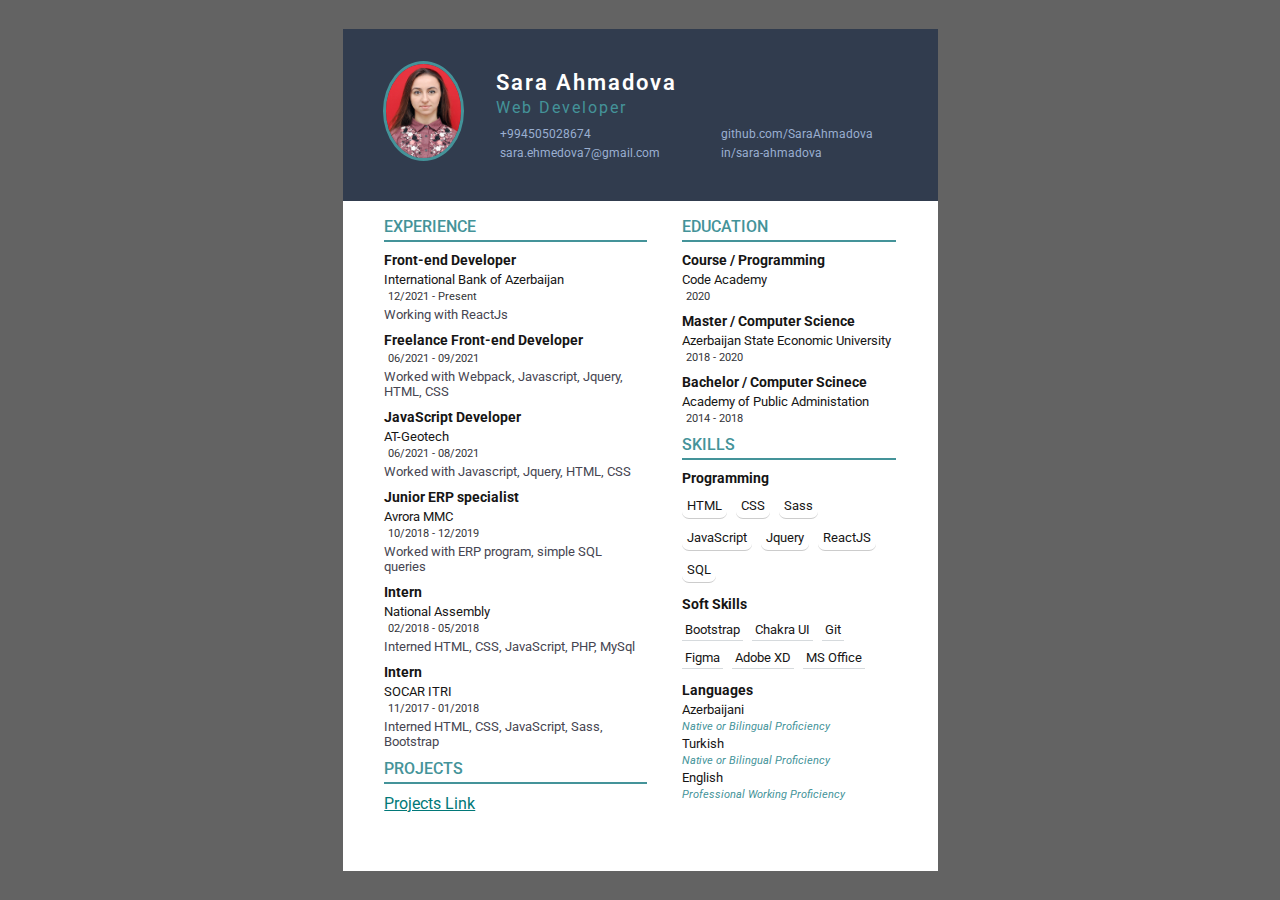
==== index.html @ be54e708 "last changes" ====
<!DOCTYPE html>
<html lang="en">

<head>
  <meta charset="UTF-8">
  <meta name="viewport" content="width=device-width, initial-scale=1.0">
  <link rel="stylesheet" href="https://cdnjs.cloudflare.com/ajax/libs/font-awesome/5.15.1/css/all.min.css"
    integrity="sha512-+4zCK9k+qNFUR5X+cKL9EIR+ZOhtIloNl9GIKS57V1MyNsYpYcUrUeQc9vNfzsWfV28IaLL3i96P9sdNyeRssA=="
    crossorigin="anonymous" />
  <link rel="stylesheet" href="./assets/sass/style.css">
  <title>Resume</title>
</head>


<body>

  <div class="box center">
    <div class="main">
      <div class="header">
        <img src="/assets/img/img.jpg" alt="">

        <div class="basic-info">
          <div class="title">
            <h3 class="m-0">Sara Ahmadova</h3>
            <h4 class="m-0">Web Developer</h4>
          </div>
          <div class="info-text">

            <div class="text-box">
              <span><i class="fas fa-phone"></i>+994505028674</span>
            </div>
            <div class="text-box">
              <span><i class="fab fa-github"></i><a
                  href="https://github.com/SaraAhmadova">github.com/SaraAhmadova</a></span>
            </div>
            <div class="text-box">
              <span><i class="fas fa-envelope"></i>sara.ehmedova7@gmail.com</span>
            </div>
            <div class="text-box">
              <span><i class="fab fa-linkedin"></i> <a href="https://www.linkedin.com/in/sara-ahmadova-201b6a15b/" target="_blank">in/sara-ahmadova</a>
              </span>
            </div>
          </div>
        </div>

      </div>
      <div class="bottom">
        <div class="info-section left">
          <div>
            <h3>Experience</h3>
            <div class="item">
              <h4>Front-end Developer</h4>
              <h5>International Bank of Azerbaijan</h5>
              <h6><i class="far fa-calendar-alt"></i>12/2021 - Present</h6>
              <p class="descrp">Working with ReactJs</p>
            </div>
            <div class="item">
              <h4>Freelance Front-end Developer</h4>
              <h6><i class="far fa-calendar-alt"></i>06/2021 - 09/2021</h6>
              <p class="descrp">Worked with Webpack, Javascript, Jquery, HTML, CSS</p>
            </div>
            <div class="item">
              <h4>JavaScript Developer</h4>
              <h5>AT-Geotech</h5>
              <h6><i class="far fa-calendar-alt"></i>06/2021 - 08/2021</h6>
              <p class="descrp">Worked with Javascript, Jquery, HTML, CSS</p>
            </div>
            
            <div class="item">
              <h4>Junior ERP specialist</h4>
              <h5>Avrora MMC</h5>
              <h6><i class="far fa-calendar-alt"></i>10/2018 - 12/2019 </h6>
              <p class="descrp">Worked with ERP program, simple SQL queries</p>
            </div>
            <div class="item">
              <h4>Intern</h4>
              <h5>National Assembly
              </h5>
              <h6><i class="far fa-calendar-alt"></i>02/2018 - 05/2018 </h6>
              <p class="descrp">Interned HTML, CSS, JavaScript, PHP, MySql</p>
            </div>
            <div class="item">
              <h4>Intern</h4>
              <h5>SOCAR ITRI</h5>
              <h6><i class="far fa-calendar-alt"></i>11/2017 - 01/2018 </h6>
              <p class="descrp">Interned HTML, CSS, JavaScript, Sass, Bootstrap</p>
            </div>
          </div>

          <div>
            <h3>Projects</h3>
            <a href="projects.html" target="_blank">Projects Link</a>
            <!-- <div class="item projects">
              <div class="front">
                <h5>Front-end</h5>
                <ul>
                  <li><a href="https://jevelin1.vercel.app/" target="_blank">https://jevelin1</a></li>
                  <li><a href="https://rustic-website-e4mhj699x.vercel.app/" target="_blank">https://rustic-website</a>
                  </li>
                  <li><a href="https://az-gubre.vercel.app/">AzGubre</a></li>
                  <li><a href="https://yle-front-final.vercel.app" target="_blank">https://yle-front</a></li>
                  <li><a href="https://tony-lilac.vercel.app/#portfolio" target="_blank">https://tony-lilac</a></li>
                  <li><a href="https://wine-website.vercel.app/index.html" target="_blank">https://wine-website</a>
                  </li>
                  <li><a href="https://expanding-card.vercel.app/" target="_blank">expanding-card</a></li>
                  <li><a href="https://cv-code.vercel.app/" target="_blank">https://cv-code</a></li>
                </ul>
              </div>
              <div class="back">
                <h5>Back-end</h5>
                <ul>
                  <li><a href="https://github.com/SarahAhmadova/DentistApi.git" target="_blank">Web Api Example</a></li>
                </ul>
                <h5 style="margin-top: 15px;">Angular</h5>
                <a href="https://github.com/SarahAhmadova/DentistWebsite.git">Angular example</a>
              </div>

            </div> -->
          </div>
        </div>


        <div class="info-section right">
          <div>
            <h3>Education</h3>
            <div class="item">
              <h4>Course / Programming</h4>
              <h5>Code Academy</h5>
              <h6><i class="far fa-calendar-alt"></i>2020</h6>
            </div>
            <div class="item">
              <h4>Master / Computer Science
              </h4>
              <h5>Azerbaijan State Economic University
              </h5>
              <h6><i class="far fa-calendar-alt"></i>2018 - 2020 </h6>
            </div>
            <div class="item">
              <h4>Bachelor / Computer
                Scinece</h4>
              <h5>Academy of Public Administation
              </h5>
              <h6><i class="far fa-calendar-alt"></i>2014 - 2018</h6>

            </div>
           
          </div>
          <div>
            <h3>Skills</h3>
            <div class="item skills progs">
              <h4>Programming</h4>
              <h5>HTML</h5>
              <h5>CSS</h5>
              <h5>Sass</h5>
              <h5>JavaScript</h5>
              <h5>Jquery</h5>
              <h5>ReactJS</h5>
              <h5>SQL</h5>
            </div>
            <div class="item skills">
              <h4>Soft Skills</h4>
              <h5>Bootstrap</h5>
              <h5>Chakra UI</h5>
              <h5>Git</h5>
              <h5>Figma</h5>
              <h5>Adobe XD</h5>
              <h5>MS Office</h5>
            </div>
            <div class="item lang-skill">
              <h4>Languages</h4>

              <div>
                <!-- <div class="text"> -->
                  <h5>Azerbaijani</h5>
                  <h6>Native or Bilingual Proficiency</h5>

                <!-- </div> -->
                <!-- <div class="progress-bar">

                </div> -->
                <!-- <ul>
                <li class="filled"></li>
                <li class="filled"></li>
                <li class="filled"></li>
                <li class="filled"></li>
                <li class="filled"></li>
              </ul> -->
              </div>
              <div>
                <!-- <div class="text"> -->
                  <h5>Turkish
                  </h5>
                  <h6>Native or Bilingual Proficiency</h5>

                <!-- </div> -->
                <!-- <div class="progress-bar">

                </div> -->
                <!-- <ul>
                <li class="filled"></li>
                <li class="filled"></li>
                <li class="filled"></li>
                <li></li>
                <li></li>
              </ul> -->
              </div>
              <div>
                <!-- <div class="text"> -->
                  <h5>English
                  </h5>
                  <h6>Professional Working Proficiency</h5>

                <!-- </div> -->
                <!-- <div class="progress-bar">

                </div> -->
                <!-- <ul>
                <li class="filled"></li>
                <li class="filled"></li>
                <li class="filled"></li>
                <li></li>
                <li></li>
              </ul> -->
              </div>

            </div>
          </div>
          <div>

          </div>
        </div>
      </div>
    </div>
    <script src="https://code.jquery.com/jquery-3.6.0.min.js"
      integrity="sha256-/xUj+3OJU5yExlq6GSYGSHk7tPXikynS7ogEvDej/m4=" crossorigin="anonymous"></script>
    <script src="/assets/js/script.js"></script>
</body>

</html>
---- assets/sass/style.css ----
@import url("https://fonts.googleapis.com/css2?family=Roboto:wght@100;400;500;700&display=swap");
body {
  font-family: "Roboto";
  padding: 0;
  margin: 0;
  background-color: #636363;
}

* {
  -webkit-box-sizing: border-box;
          box-sizing: border-box;
}

.d-flex {
  display: -webkit-box;
  display: -ms-flexbox;
  display: flex;
  -webkit-box-align: center;
      -ms-flex-align: center;
          align-items: center;
  -webkit-box-pack: justify;
      -ms-flex-pack: justify;
          justify-content: space-between;
}

.m-0,
h1,
h2,
h3,
h4,
h5,
h6 {
  margin: 0;
}

i {
  margin-right: 4px;
}

ul {
  padding: 0;
  margin: 0;
  list-style: none;
}

ul li {
  padding: 5px 0;
}

a {
  color: #017878;
}

hr {
  background-color: #000;
  border: none;
  height: 2px;
  margin-top: 4px;
}

label {
  border: none;
  display: inline-block;
  width: 60px;
  height: 28px;
  border-radius: 30px;
  background-color: #ffffff;
  position: relative;
}

label span {
  border-radius: 50%;
  height: 24px;
  width: 24px;
  display: inline-block;
  position: absolute;
  left: 2px;
  top: 2px;
  background-color: #161515;
  -webkit-transition: 0.5s;
  transition: 0.5s;
}

#mode {
  display: none;
}

#mode:checked + label {
  background-color: #161515 !important;
}

#mode:checked + label span {
  background-color: #323438;
  left: 34px;
}

#mode:checked .main {
  background-color: violet;
}

.box {
  height: 100vh;
  display: -webkit-box;
  display: -ms-flexbox;
  display: flex;
  -webkit-box-pack: center;
      -ms-flex-pack: center;
          justify-content: center;
}

.box .main {
  width: 595px;
  height: 842px;
  background-color: #ffffff;
  margin: auto;
}

.box .main .header {
  display: -webkit-box;
  display: -ms-flexbox;
  display: flex;
  -webkit-box-pack: center;
      -ms-flex-pack: center;
          justify-content: center;
  background-color: #313c4e;
  padding: 1rem 1rem 0;
  padding: 1rem 1.5rem 1.5rem;
}

.box .main .header img {
  width: 100px;
  height: 100px;
  border-radius: 50%;
  border: 3px solid #449399;
  margin: 1rem 2rem 1rem 1rem;
}

.box .main .header .basic-info {
  color: #ffffff;
  display: -webkit-box;
  display: -ms-flexbox;
  display: flex;
  -webkit-box-pack: center;
      -ms-flex-pack: center;
          justify-content: center;
  -webkit-box-orient: vertical;
  -webkit-box-direction: normal;
      -ms-flex-direction: column;
          flex-direction: column;
}

.box .main .header .basic-info h4 {
  letter-spacing: 2px;
  font-weight: 400;
  color: #449399;
}

.box .main .header .basic-info .title h3 {
  font-weight: 600;
  font-size: 22px;
  letter-spacing: 2px;
  padding: 0.2rem 0rem;
}

.box .main .header .basic-info div {
  margin-top: 5px;
}

.box .main .header .basic-info div.info-text {
  display: -webkit-box;
  display: -ms-flexbox;
  display: flex;
  -ms-flex-wrap: wrap;
      flex-wrap: wrap;
}

.box .main .header .basic-info div.info-text .text-box {
  display: -webkit-box;
  display: -ms-flexbox;
  display: flex;
  -webkit-box-orient: vertical;
  -webkit-box-direction: normal;
      -ms-flex-direction: column;
          flex-direction: column;
}

.box .main .header .basic-info div.info-text .text-box:first-child, .box .main .header .basic-info div.info-text .text-box:nth-child(3) {
  width: 53%;
}

.box .main .header .basic-info div.info-text .text-box:nth-child(2), .box .main .header .basic-info div.info-text .text-box:last-child {
  width: 47%;
}

.box .main .header .basic-info div span {
  color: #9aafd1;
  font-size: 12px;
}

.box .main .header .basic-info div span a {
  text-decoration: none;
  color: #9aafd1;
}

.box .main .header .basic-info div p {
  font-size: 14px;
  font-weight: 300;
  margin: 5px 0;
}

.box .main .bottom {
  display: -webkit-box;
  display: -ms-flexbox;
  display: flex;
  -ms-flex-pack: distribute;
      justify-content: space-around;
  padding: 1rem 1.5rem 1.5rem;
}

.box .main .bottom .info-section.left {
  width: 48%;
}

.box .main .bottom .info-section.right {
  width: 39%;
}

.box .main .bottom .info-section h3 {
  font-size: 1rem;
  text-transform: uppercase;
  font-weight: 500;
  color: #449399;
  border-bottom: 2px solid #449399;
  padding-bottom: 4px;
  margin-bottom: 10px;
}

.box .main .bottom .info-section .item {
  margin-bottom: 10px;
}

.box .main .bottom .info-section .item.projects {
  display: -webkit-box;
  display: -ms-flexbox;
  display: flex;
}

.box .main .bottom .info-section .item.projects .front {
  padding-right: 7px;
  margin-right: 7px;
}

.box .main .bottom .info-section .item ul li {
  padding: 1px 0;
  color: #464551;
  font-size: 13px;
}

.box .main .bottom .info-section .item.lang-skill .progress-bar {
  height: 6px;
  border-radius: 5px;
  width: 59%;
  position: relative;
  background-color: #ccc;
}

.box .main .bottom .info-section .item.lang-skill .progress-bar::before {
  content: "";
  position: absolute;
  left: 0;
  height: 6px;
  border-radius: 5px 0 0 5px;
  width: 65%;
  background-color: #5eadc5;
}

.box .main .bottom .info-section .item.lang-skill h6 {
  color: #449399;
  font-size: 11px;
  font-style: italic;
}

.box .main .bottom .info-section .item.lang-skill .text {
  width: 35%;
}

.box .main .bottom .info-section .item.lang-skill .text h4 {
  font-size: 14px;
  color: #000;
  padding-bottom: 5px;
}

.box .main .bottom .info-section .item.lang-skill ul {
  float: right;
  display: -webkit-box;
  display: -ms-flexbox;
  display: flex;
  -webkit-box-align: center;
      -ms-flex-align: center;
          align-items: center;
}

.box .main .bottom .info-section .item.lang-skill ul li {
  width: 15px;
  height: 15px;
  margin-right: 7px;
  background-color: #01787863;
  border-radius: 50%;
}

.box .main .bottom .info-section .item.lang-skill ul li.filled {
  background-color: #017878;
}

.box .main .bottom .info-section .item.skills.progs h5 {
  border-radius: 7px;
  padding: 7px;
  border-bottom: 1px solid #ccc;
  display: inline-block;
  margin-right: 5px;
  padding: 5px;
}

.box .main .bottom .info-section .item.skills h5 {
  display: inline-block;
  margin-right: 5px;
  border-bottom: 1px solid #3453;
  padding: 3px;
}

.box .main .bottom .info-section .item .text {
  display: inline-block;
  width: 30%;
}

.box .main .bottom .info-section .item h4,
.box .main .bottom .info-section .item h5,
.box .main .bottom .info-section .item h6 {
  font-weight: 400;
  margin: 3px 0;
}

.box .main .bottom .info-section .item h4 {
  color: #161515;
  font-weight: 700;
  font-size: 0.9rem;
}

.box .main .bottom .info-section .item h5 {
  color: #161515;
}

.box .main .bottom .info-section .item h6 {
  color: #323438;
}

.box .main .bottom .info-section .item .descrp {
  font-size: 13px;
  margin: 4px 0;
  color: #464551;
}

#proj-body {
  background-color: #041f38;
  padding: 40px;
}

#proj-body .head {
  display: -webkit-box;
  display: -ms-flexbox;
  display: flex;
  -webkit-box-pack: center;
      -ms-flex-pack: center;
          justify-content: center;
  margin-bottom: 30px;
}

#proj-body ul li {
  color: #5bbedc !important;
}

#proj-body h4 {
  font-size: 34px;
  display: inline-block;
  text-align: center;
  color: #fff;
  margin: 20px;
  position: relative;
}

#proj-body h4::after, #proj-body h4::before {
  top: 50%;
  content: "";
  height: 2px;
  width: 70px;
  background-color: #fff;
  position: absolute;
}

#proj-body h4::before {
  left: -80px;
}

#proj-body h4::after {
  right: -80px;
}

.item {
  margin-bottom: 10px;
}

.item.projects {
  -webkit-box-pack: center;
      -ms-flex-pack: center;
          justify-content: center;
  display: -webkit-box;
  display: -ms-flexbox;
  display: flex;
}

.item.projects .front {
  padding-right: 7px;
  margin-right: 47px;
}

.item.projects .back {
  margin-right: 47px;
}

.item.projects a {
  font-size: 16px;
}

.item.projects h5 {
  font-size: 20px;
  color: #fff;
}

.item ul li {
  padding: 1px 0;
  color: #464551;
  font-size: 13px;
}

.item h4,
.item h5,
.item h6 {
  font-weight: 400;
  margin: 3px 0;
}

.item h4 {
  color: #017878;
}

.item h5 {
  color: #161515;
}

.item h6 {
  color: #323438;
}

.item .descrp {
  font-size: 13px;
  margin: 4px 0;
  color: #464551;
}

#proj-body a {
  color: #5bbedc;
}

@media screen and (max-width: 676px) {
  .box {
    height: auto;
  }
  .box .main {
    height: 100%;
  }
  .box .main .header {
    -webkit-box-pack: justify;
        -ms-flex-pack: justify;
            justify-content: space-between;
  }
  .box .main .header img {
    width: 100px;
    height: 100px;
    margin: 1rem 0;
  }
  .box .main .header .basic-info .info-text {
    -webkit-box-orient: vertical;
    -webkit-box-direction: normal;
        -ms-flex-direction: column;
            flex-direction: column;
  }
  .box .main .header .basic-info .info-text .text-box {
    width: 100% !important;
  }
  .box .main .header .basic-info .info-text .text-box span {
    font-size: 11px;
  }
  .box .main .bottom {
    -webkit-box-orient: vertical;
    -webkit-box-direction: normal;
        -ms-flex-direction: column;
            flex-direction: column;
  }
  .box .main .bottom .info-section {
    padding: 0 1rem;
    width: 100% !important;
  }
  .box .main .bottom .info-section div {
    margin-bottom: 1rem;
  }
  .box .main .bottom .lang-skill ul {
    margin: 0;
    padding: 0;
  }
}
/*# sourceMappingURL=style.css.map */
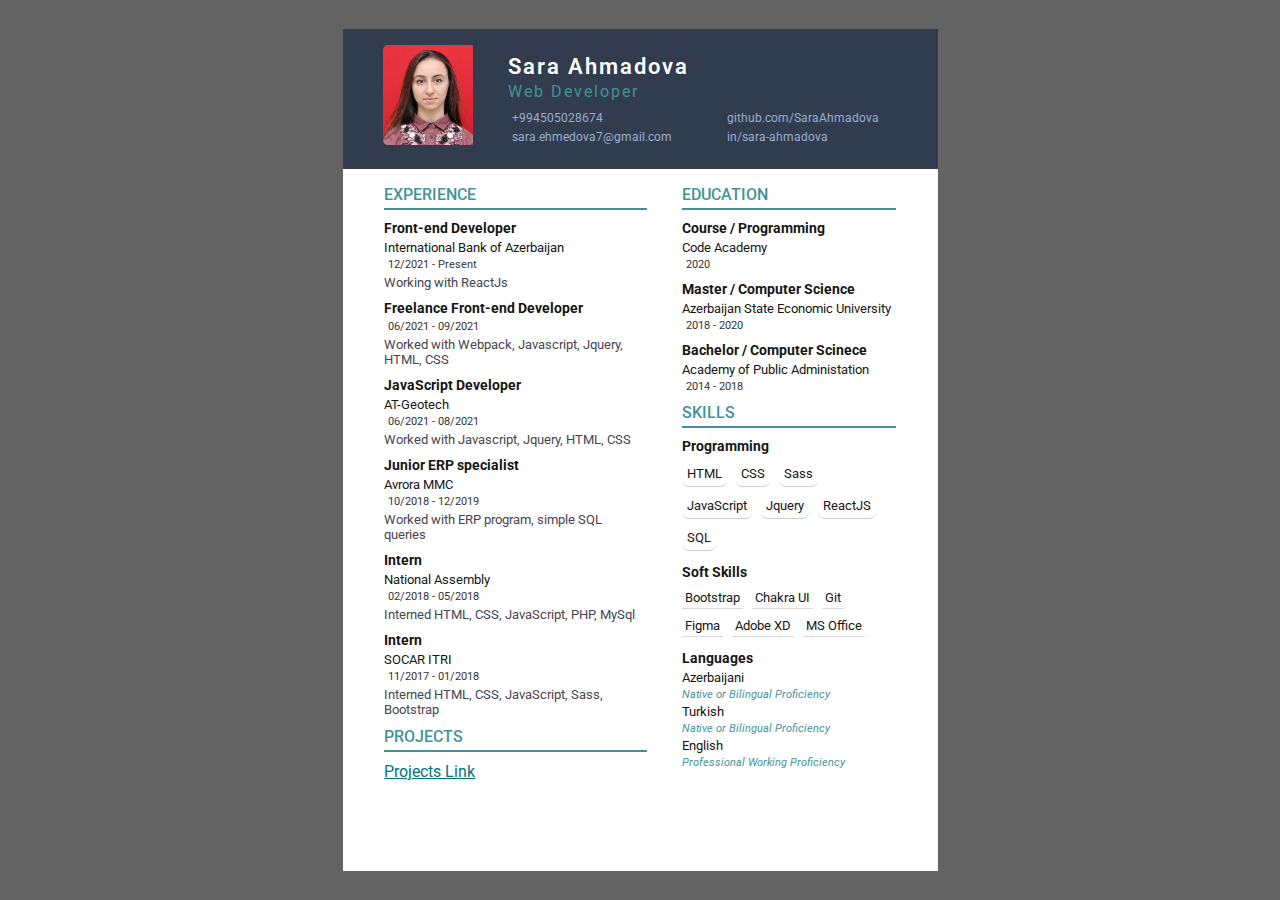
==== commit 898111a2: "fix img style" ====
--- a/index.html
+++ b/index.html
@@ -17,7 +17,8 @@
   <div class="box center">
     <div class="main">
       <div class="header">
-        <img src="/assets/img/img.jpg" alt="">
+        <div class="img-box"><img src="/assets/img/img.jpg" alt=""></div>
+        
 
         <div class="basic-info">
           <div class="title">
--- a/assets/sass/style.css
+++ b/assets/sass/style.css
@@ -127,12 +127,19 @@
   padding: 1rem 1.5rem 1.5rem;
 }
 
-.box .main .header img {
-  width: 100px;
+.box .main .header .img-box {
+  border-radius: 5%;
+  position: relative;
+  margin: 0rem 2rem 0rem 1rem;
+  overflow: hidden;
   height: 100px;
-  border-radius: 50%;
-  border: 3px solid #449399;
-  margin: 1rem 2rem 1rem 1rem;
+  width: 120px;
+}
+
+.box .main .header .img-box img {
+  height: 120px;
+  -o-object-fit: cover;
+     object-fit: cover;
 }
 
 .box .main .header .basic-info {
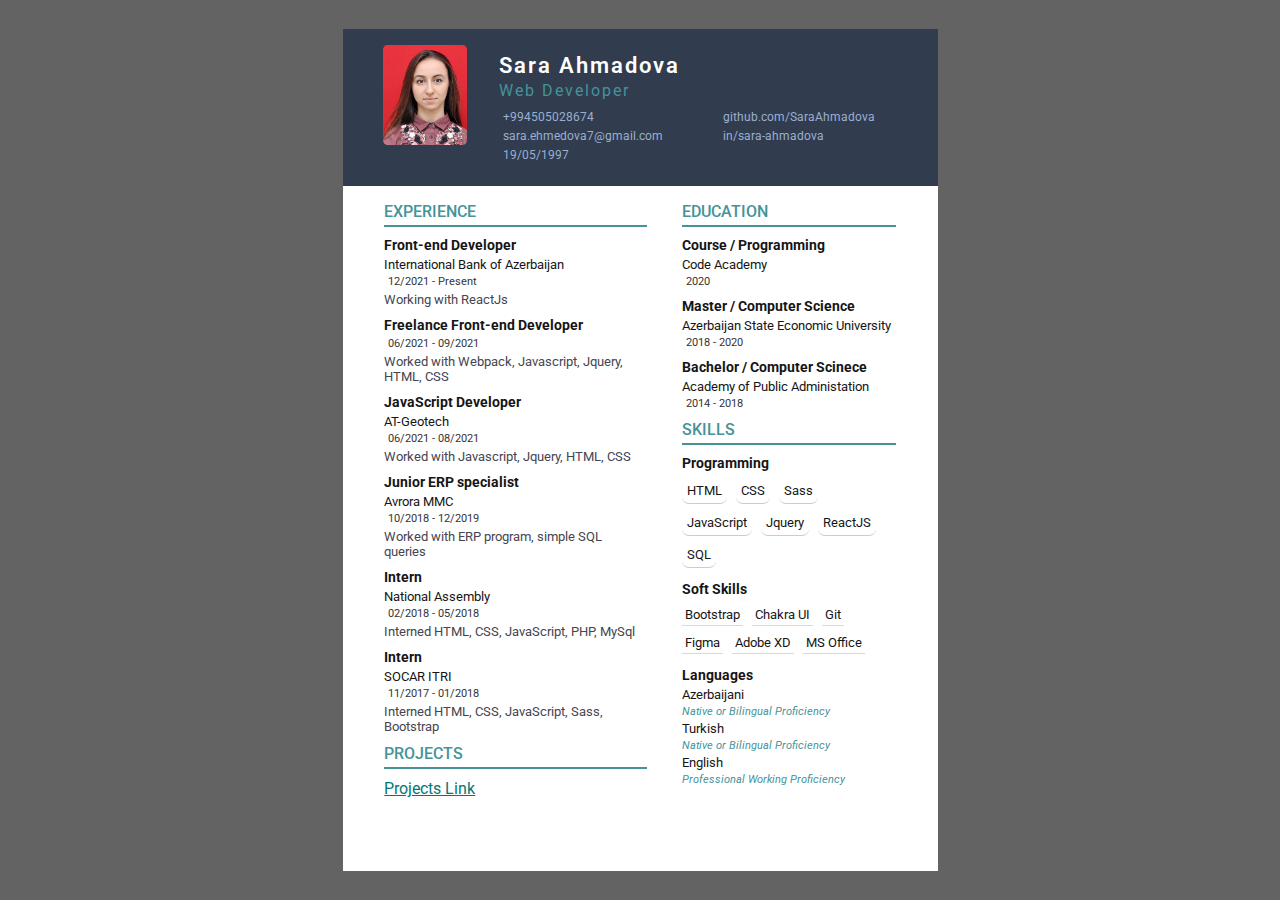
==== commit 510e512a: "add birthdate" ====
--- a/index.html
+++ b/index.html
@@ -26,7 +26,7 @@
             <h4 class="m-0">Web Developer</h4>
           </div>
           <div class="info-text">
-
+           
             <div class="text-box">
               <span><i class="fas fa-phone"></i>+994505028674</span>
             </div>
@@ -40,7 +40,10 @@
             <div class="text-box">
               <span><i class="fab fa-linkedin"></i> <a href="https://www.linkedin.com/in/sara-ahmadova-201b6a15b/" target="_blank">in/sara-ahmadova</a>
               </span>
-            </div>
+            </div> 
+            <div class="text-box">
+              <span><i class="fas fa-birthday-cake"></i>19/05/1997</span>
+          </div>
           </div>
         </div>
 
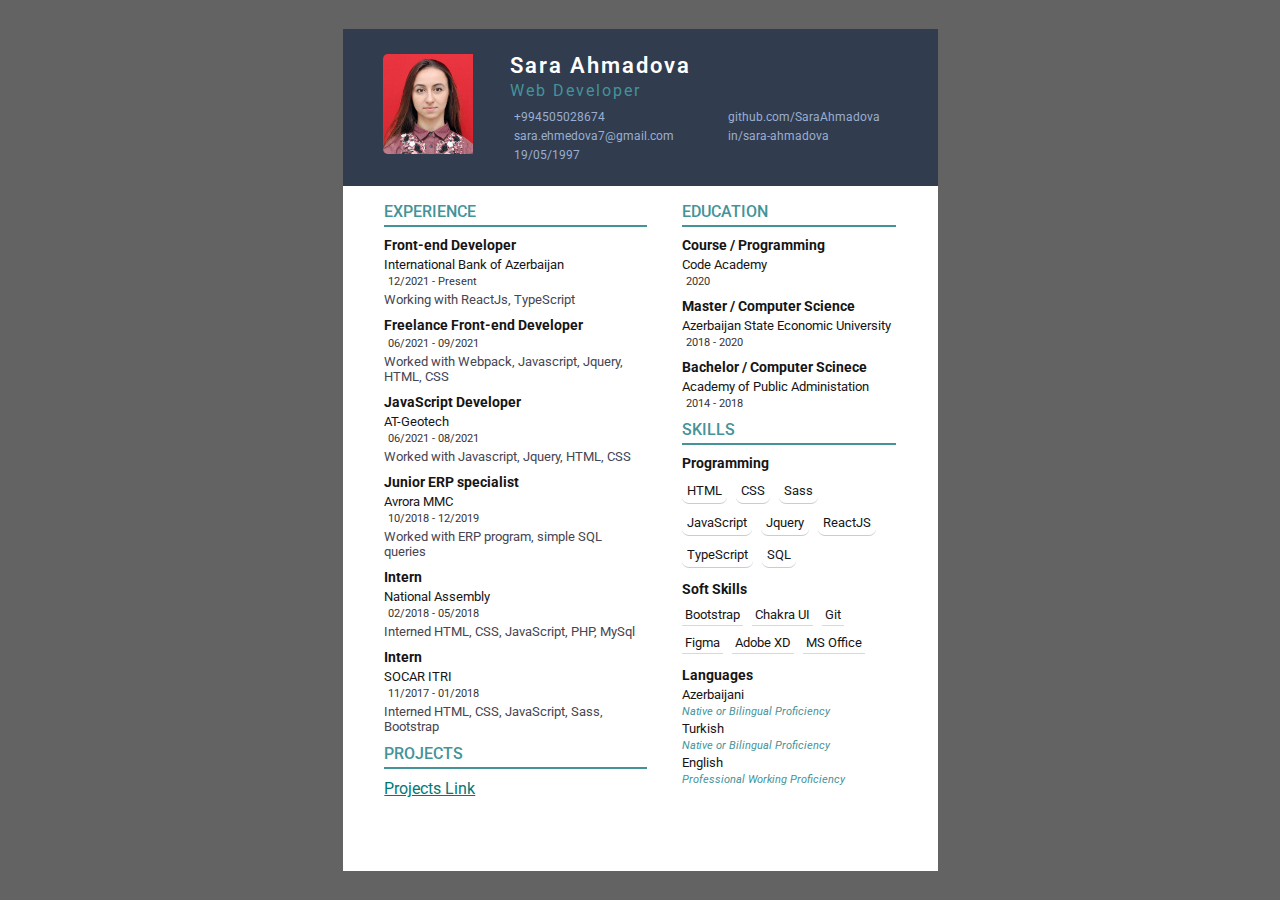
==== commit b19a28f0: "fix: responsive projects page" ====
--- a/index.html
+++ b/index.html
@@ -56,7 +56,7 @@
               <h4>Front-end Developer</h4>
               <h5>International Bank of Azerbaijan</h5>
               <h6><i class="far fa-calendar-alt"></i>12/2021 - Present</h6>
-              <p class="descrp">Working with ReactJs</p>
+              <p class="descrp">Working with ReactJs, TypeScript</p>
             </div>
             <div class="item">
               <h4>Freelance Front-end Developer</h4>
@@ -159,6 +159,7 @@
               <h5>JavaScript</h5>
               <h5>Jquery</h5>
               <h5>ReactJS</h5>
+              <h5>TypeScript</h5>
               <h5>SQL</h5>
             </div>
             <div class="item skills">
--- a/assets/sass/style.css
+++ b/assets/sass/style.css
@@ -122,6 +122,9 @@
   -webkit-box-pack: center;
       -ms-flex-pack: center;
           justify-content: center;
+  -webkit-box-align: center;
+      -ms-flex-align: center;
+          align-items: center;
   background-color: #313c4e;
   padding: 1rem 1rem 0;
   padding: 1rem 1.5rem 1.5rem;
@@ -133,7 +136,7 @@
   margin: 0rem 2rem 0rem 1rem;
   overflow: hidden;
   height: 100px;
-  width: 120px;
+  width: 140px;
 }
 
 .box .main .header .img-box img {
@@ -490,10 +493,13 @@
         -ms-flex-pack: justify;
             justify-content: space-between;
   }
-  .box .main .header img {
+  .box .main .header .img-box {
     width: 100px;
-    height: 100px;
-    margin: 1rem 0;
+    height: 120px;
+  }
+  .box .main .header .img-box img {
+    width: 100px;
+    height: 120px;
   }
   .box .main .header .basic-info .info-text {
     -webkit-box-orient: vertical;
@@ -524,5 +530,21 @@
     margin: 0;
     padding: 0;
   }
+  #proj-body .item.projects {
+    display: -webkit-box;
+    display: -ms-flexbox;
+    display: flex;
+    -webkit-box-orient: vertical;
+    -webkit-box-direction: normal;
+        -ms-flex-direction: column;
+            flex-direction: column;
+  }
+  #proj-body .item.projects .front {
+    padding-right: 7px;
+    margin-right: 17px;
+  }
+  #proj-body .item.projects .back {
+    margin-right: 17px;
+  }
 }
 /*# sourceMappingURL=style.css.map */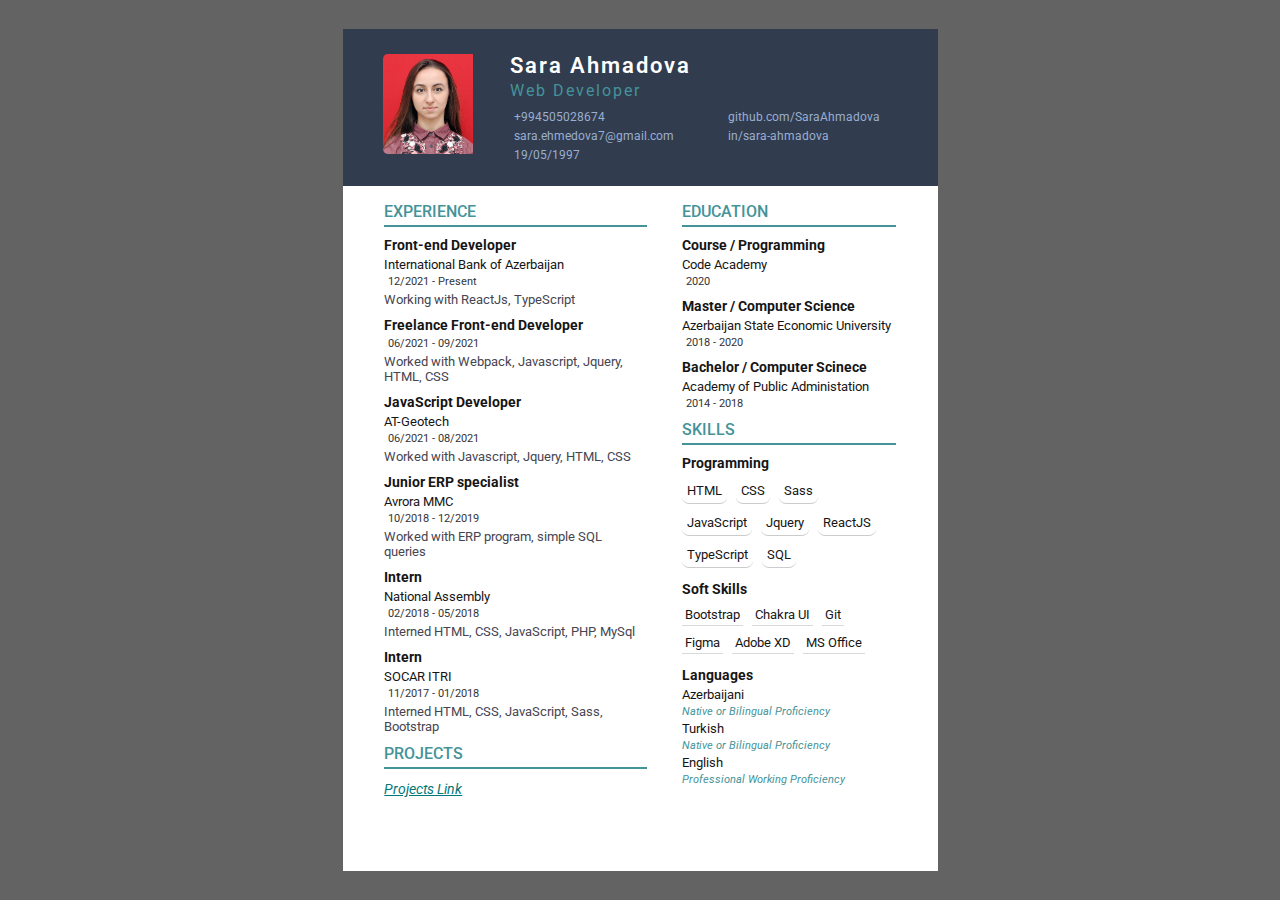
==== commit 9d0a3b20: "fix: link size" ====
--- a/index.html
+++ b/index.html
@@ -93,7 +93,7 @@
 
           <div>
             <h3>Projects</h3>
-            <a href="projects.html" target="_blank">Projects Link</a>
+            <a href="projects.html" target="_blank" style="font-style: italic; font-size: 14px">Projects Link</a>
             <!-- <div class="item projects">
               <div class="front">
                 <h5>Front-end</h5>
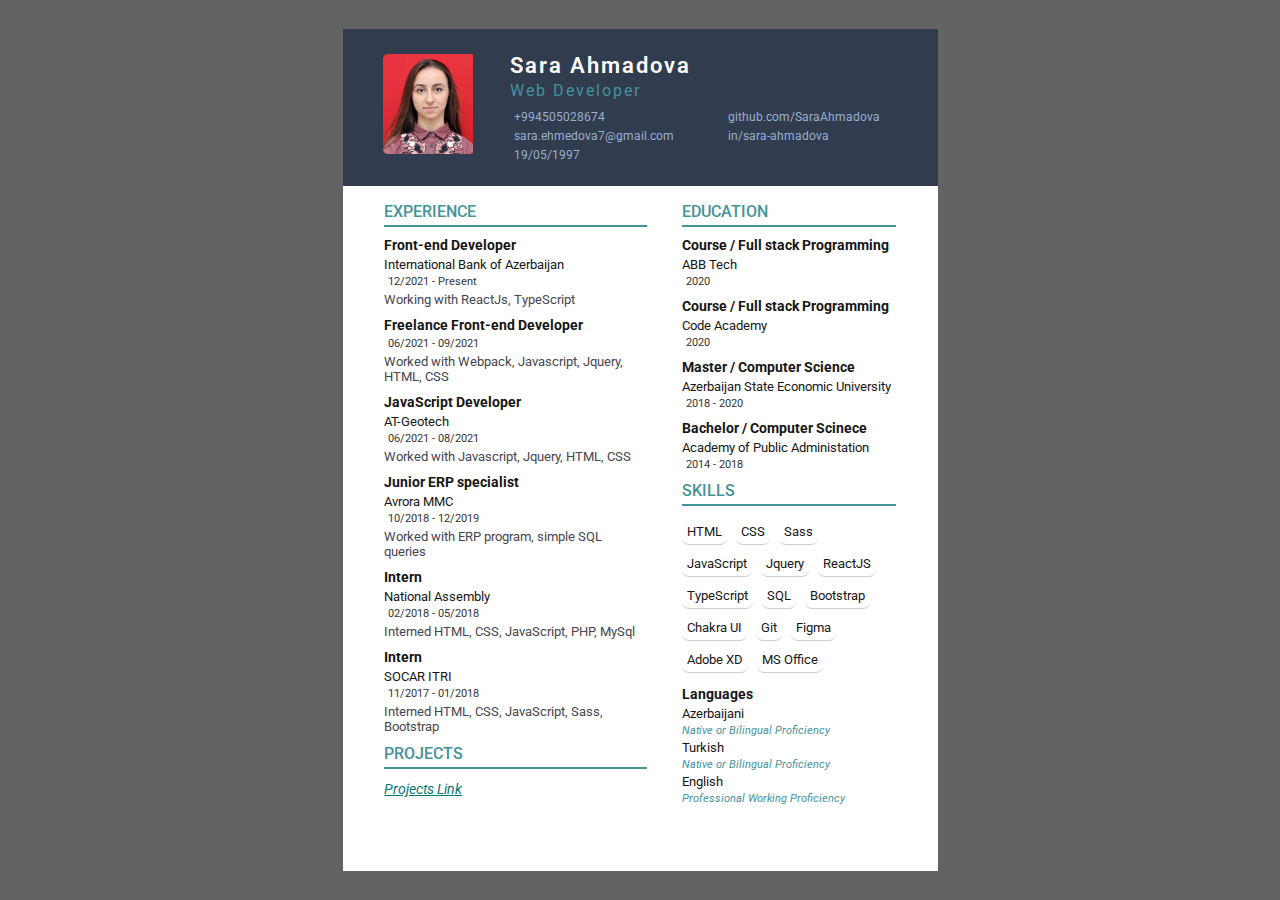
==== commit 0e590f2a: "version upgraded" ====
--- a/index.html
+++ b/index.html
@@ -94,32 +94,6 @@
           <div>
             <h3>Projects</h3>
             <a href="projects.html" target="_blank" style="font-style: italic; font-size: 14px">Projects Link</a>
-            <!-- <div class="item projects">
-              <div class="front">
-                <h5>Front-end</h5>
-                <ul>
-                  <li><a href="https://jevelin1.vercel.app/" target="_blank">https://jevelin1</a></li>
-                  <li><a href="https://rustic-website-e4mhj699x.vercel.app/" target="_blank">https://rustic-website</a>
-                  </li>
-                  <li><a href="https://az-gubre.vercel.app/">AzGubre</a></li>
-                  <li><a href="https://yle-front-final.vercel.app" target="_blank">https://yle-front</a></li>
-                  <li><a href="https://tony-lilac.vercel.app/#portfolio" target="_blank">https://tony-lilac</a></li>
-                  <li><a href="https://wine-website.vercel.app/index.html" target="_blank">https://wine-website</a>
-                  </li>
-                  <li><a href="https://expanding-card.vercel.app/" target="_blank">expanding-card</a></li>
-                  <li><a href="https://cv-code.vercel.app/" target="_blank">https://cv-code</a></li>
-                </ul>
-              </div>
-              <div class="back">
-                <h5>Back-end</h5>
-                <ul>
-                  <li><a href="https://github.com/SarahAhmadova/DentistApi.git" target="_blank">Web Api Example</a></li>
-                </ul>
-                <h5 style="margin-top: 15px;">Angular</h5>
-                <a href="https://github.com/SarahAhmadova/DentistWebsite.git">Angular example</a>
-              </div>
-
-            </div> -->
           </div>
         </div>
 
@@ -128,7 +102,12 @@
           <div>
             <h3>Education</h3>
             <div class="item">
-              <h4>Course / Programming</h4>
+              <h4>Course / Full stack Programming</h4>
+              <h5>ABB Tech</h5>
+              <h6><i class="far fa-calendar-alt"></i>2020</h6>
+            </div>
+            <div class="item">
+              <h4>Course / Full stack Programming</h4>
               <h5>Code Academy</h5>
               <h6><i class="far fa-calendar-alt"></i>2020</h6>
             </div>
@@ -152,7 +131,6 @@
           <div>
             <h3>Skills</h3>
             <div class="item skills progs">
-              <h4>Programming</h4>
               <h5>HTML</h5>
               <h5>CSS</h5>
               <h5>Sass</h5>
@@ -161,9 +139,6 @@
               <h5>ReactJS</h5>
               <h5>TypeScript</h5>
               <h5>SQL</h5>
-            </div>
-            <div class="item skills">
-              <h4>Soft Skills</h4>
               <h5>Bootstrap</h5>
               <h5>Chakra UI</h5>
               <h5>Git</h5>
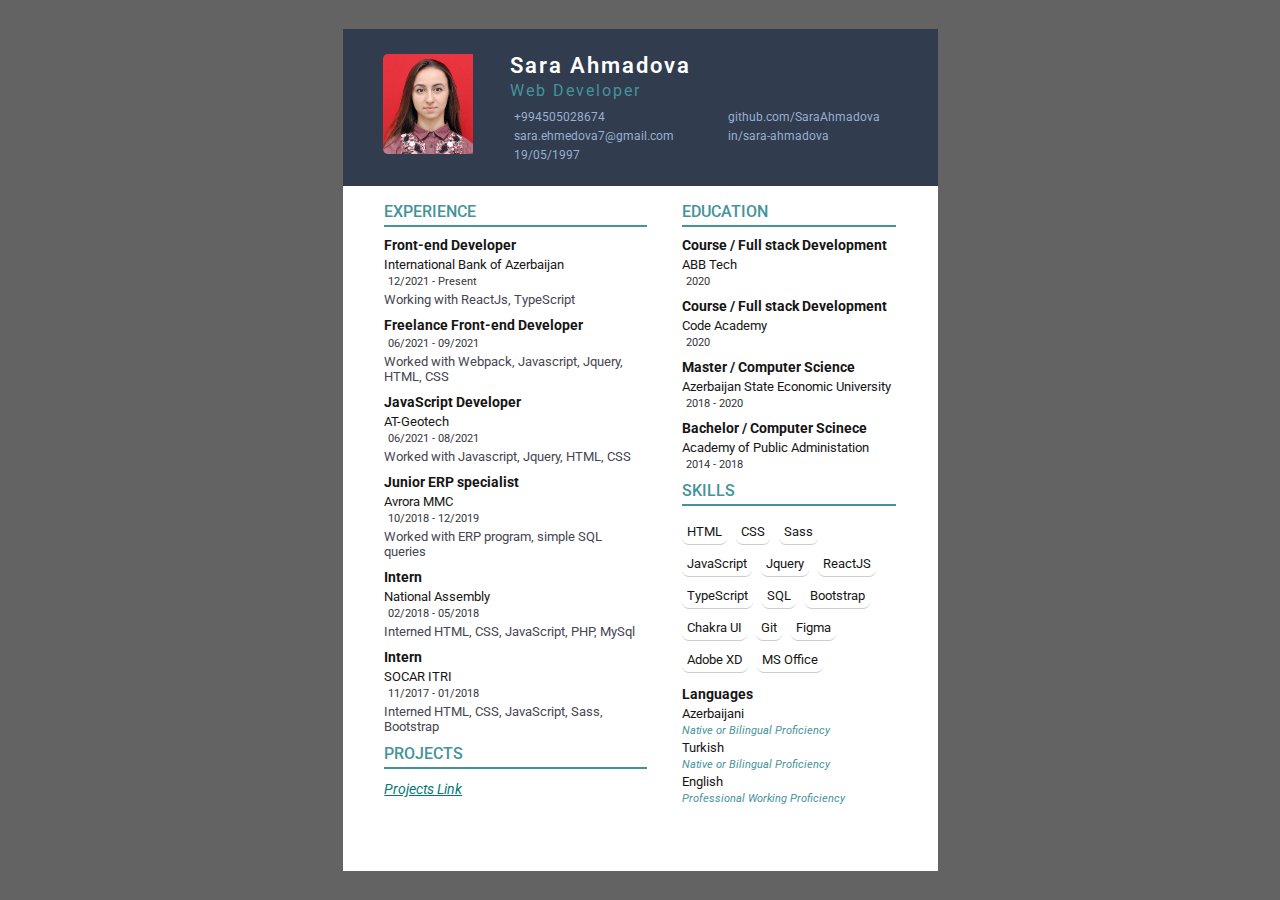
==== commit 377f56c2: "minor change" ====
--- a/index.html
+++ b/index.html
@@ -102,12 +102,12 @@
           <div>
             <h3>Education</h3>
             <div class="item">
-              <h4>Course / Full stack Programming</h4>
+              <h4>Course / Full stack Development</h4>
               <h5>ABB Tech</h5>
               <h6><i class="far fa-calendar-alt"></i>2020</h6>
             </div>
             <div class="item">
-              <h4>Course / Full stack Programming</h4>
+              <h4>Course / Full stack Development</h4>
               <h5>Code Academy</h5>
               <h6><i class="far fa-calendar-alt"></i>2020</h6>
             </div>
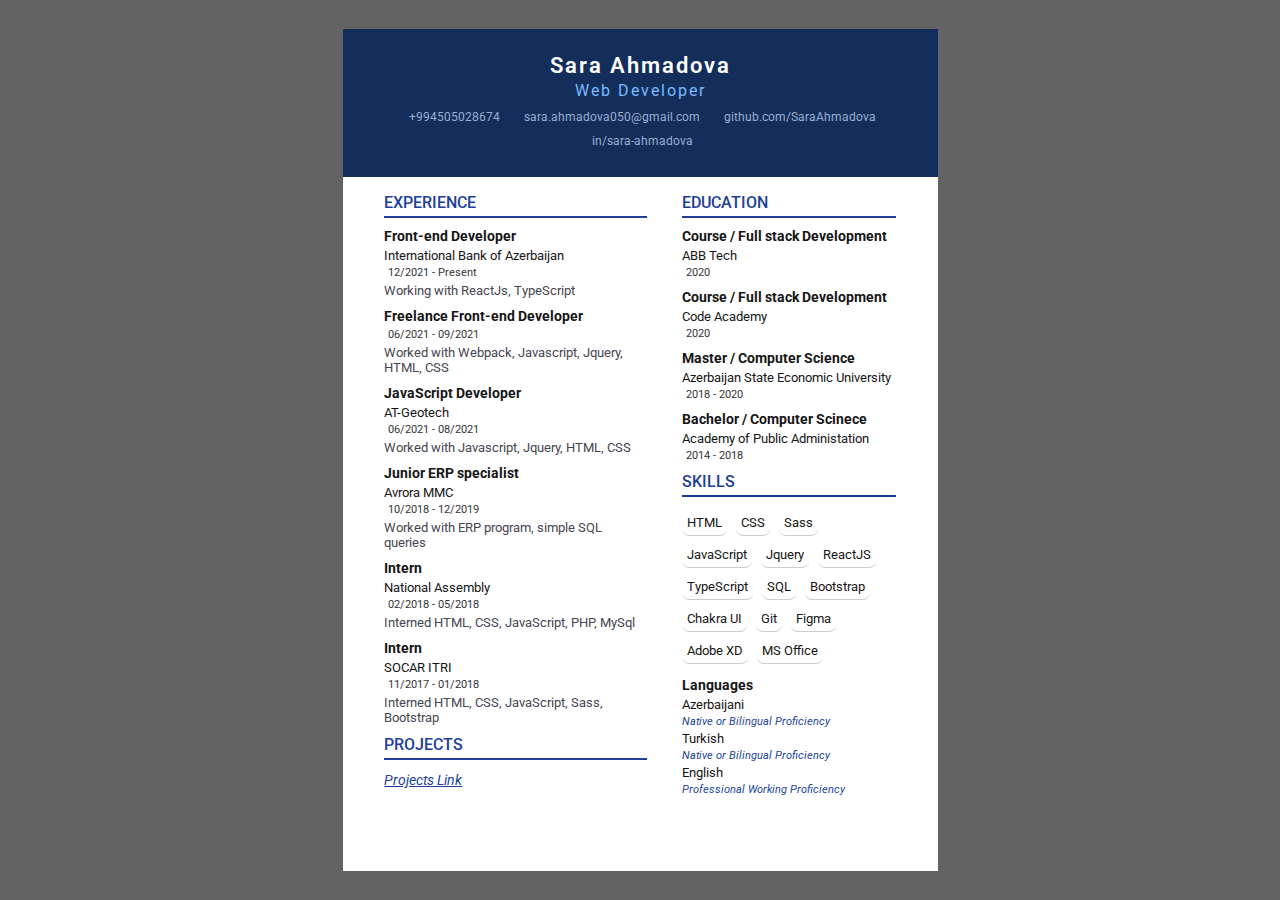
==== commit 51f3c2df: "color changes" ====
--- a/index.html
+++ b/index.html
@@ -16,9 +16,7 @@
 
   <div class="box center">
     <div class="main">
-      <div class="header">
-        <div class="img-box"><img src="/assets/img/img.jpg" alt=""></div>
-        
+      <div class="header">        
 
         <div class="basic-info">
           <div class="title">
@@ -31,19 +29,16 @@
               <span><i class="fas fa-phone"></i>+994505028674</span>
             </div>
             <div class="text-box">
+              <span><i class="fas fa-envelope"></i>sara.ahmadova050@gmail.com</span>
+            </div>
+            <div class="text-box">
               <span><i class="fab fa-github"></i><a
                   href="https://github.com/SaraAhmadova">github.com/SaraAhmadova</a></span>
-            </div>
-            <div class="text-box">
-              <span><i class="fas fa-envelope"></i>sara.ehmedova7@gmail.com</span>
             </div>
             <div class="text-box">
               <span><i class="fab fa-linkedin"></i> <a href="https://www.linkedin.com/in/sara-ahmadova-201b6a15b/" target="_blank">in/sara-ahmadova</a>
               </span>
             </div> 
-            <div class="text-box">
-              <span><i class="fas fa-birthday-cake"></i>19/05/1997</span>
-          </div>
           </div>
         </div>
 
--- a/assets/sass/style.css
+++ b/assets/sass/style.css
@@ -48,7 +48,7 @@
 }
 
 a {
-  color: #017878;
+  color: #203f9b;
 }
 
 hr {
@@ -125,7 +125,7 @@
   -webkit-box-align: center;
       -ms-flex-align: center;
           align-items: center;
-  background-color: #313c4e;
+  background-color: #142e5b;
   padding: 1rem 1rem 0;
   padding: 1rem 1.5rem 1.5rem;
 }
@@ -162,7 +162,11 @@
 .box .main .header .basic-info h4 {
   letter-spacing: 2px;
   font-weight: 400;
-  color: #449399;
+  color: #7abbff;
+}
+
+.box .main .header .basic-info .title {
+  text-align: center;
 }
 
 .box .main .header .basic-info .title h3 {
@@ -182,6 +186,9 @@
   display: flex;
   -ms-flex-wrap: wrap;
       flex-wrap: wrap;
+  -webkit-box-pack: center;
+      -ms-flex-pack: center;
+          justify-content: center;
 }
 
 .box .main .header .basic-info div.info-text .text-box {
@@ -192,14 +199,7 @@
   -webkit-box-direction: normal;
       -ms-flex-direction: column;
           flex-direction: column;
-}
-
-.box .main .header .basic-info div.info-text .text-box:first-child, .box .main .header .basic-info div.info-text .text-box:nth-child(3) {
-  width: 53%;
-}
-
-.box .main .header .basic-info div.info-text .text-box:nth-child(2), .box .main .header .basic-info div.info-text .text-box:last-child {
-  width: 47%;
+  margin: 5px 10px;
 }
 
 .box .main .header .basic-info div span {
@@ -239,8 +239,8 @@
   font-size: 1rem;
   text-transform: uppercase;
   font-weight: 500;
-  color: #449399;
-  border-bottom: 2px solid #449399;
+  color: #203f9b;
+  border-bottom: 2px solid #203f9b;
   padding-bottom: 4px;
   margin-bottom: 10px;
 }
@@ -285,7 +285,7 @@
 }
 
 .box .main .bottom .info-section .item.lang-skill h6 {
-  color: #449399;
+  color: #203f9b;
   font-size: 11px;
   font-style: italic;
 }
@@ -319,7 +319,7 @@
 }
 
 .box .main .bottom .info-section .item.lang-skill ul li.filled {
-  background-color: #017878;
+  background-color: #7abbff;
 }
 
 .box .main .bottom .info-section .item.skills.progs h5 {
@@ -460,7 +460,7 @@
 }
 
 .item h4 {
-  color: #017878;
+  color: #7abbff;
 }
 
 .item h5 {
